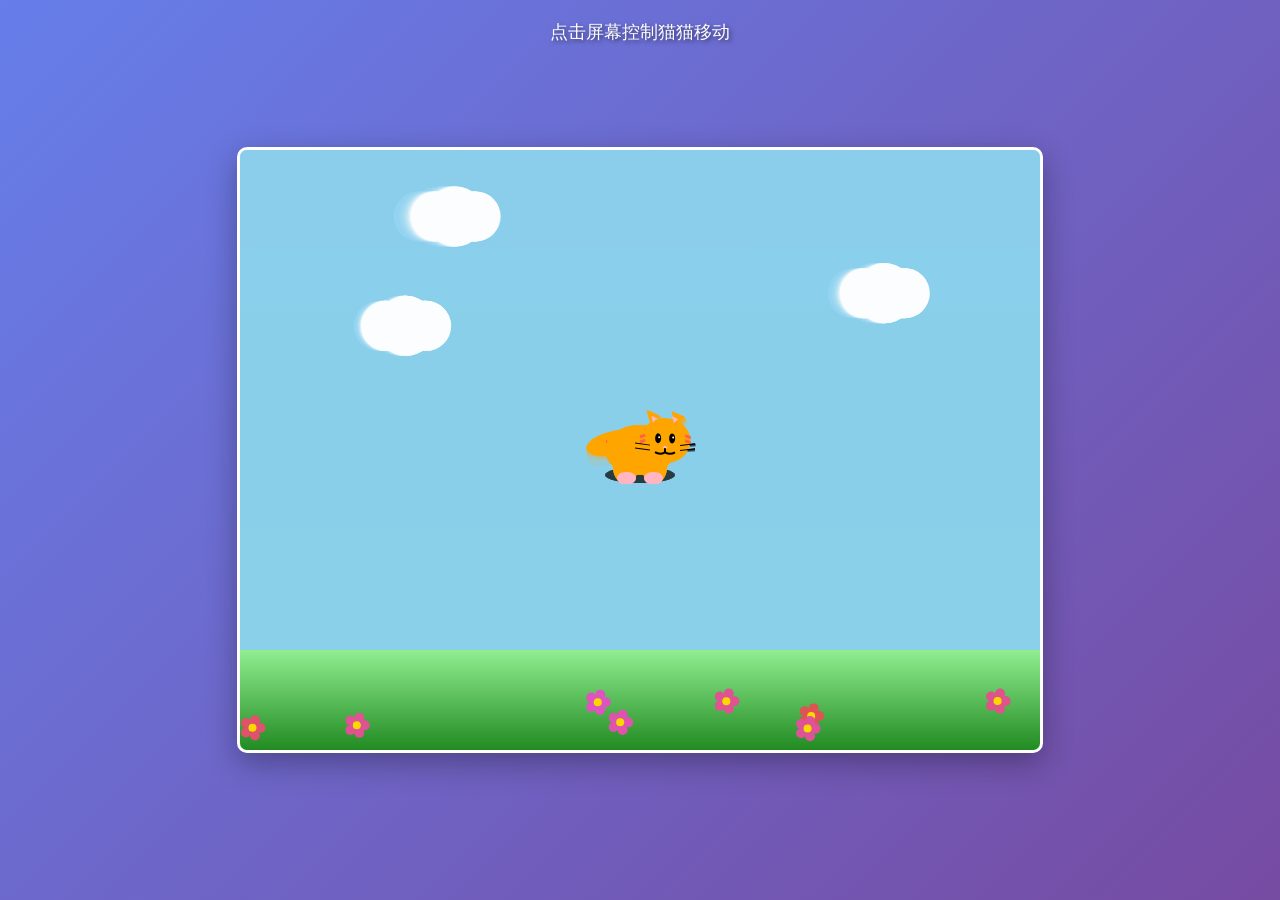
==== index.html @ fc397f68 "Initial commit: HideCat escape game with cat sprite animations" ====
<!DOCTYPE html>
<html lang="zh-CN">
<head>
    <meta charset="UTF-8">
    <meta name="viewport" content="width=device-width, initial-scale=1.0">
    <title>猫猫移动游戏</title>
    <style>
        body {
            margin: 0;
            padding: 0;
            display: flex;
            justify-content: center;
            align-items: center;
            min-height: 100vh;
            background: linear-gradient(135deg, #667eea 0%, #764ba2 100%);
            font-family: Arial, sans-serif;
        }
        #gameCanvas {
            border: 3px solid #fff;
            border-radius: 10px;
            box-shadow: 0 10px 30px rgba(0, 0, 0, 0.3);
            cursor: pointer;
            background: linear-gradient(to bottom, #87CEEB 0%, #98FB98 100%);
        }
        .info {
            position: absolute;
            top: 20px;
            left: 50%;
            transform: translateX(-50%);
            color: white;
            font-size: 18px;
            text-shadow: 2px 2px 4px rgba(0, 0, 0, 0.5);
        }
    </style>
</head>
<body>
    <div class="info">点击屏幕控制猫猫移动</div>
    <canvas id="gameCanvas" width="800" height="600"></canvas>
    <script src="game.js"></script>
</body>
</html>
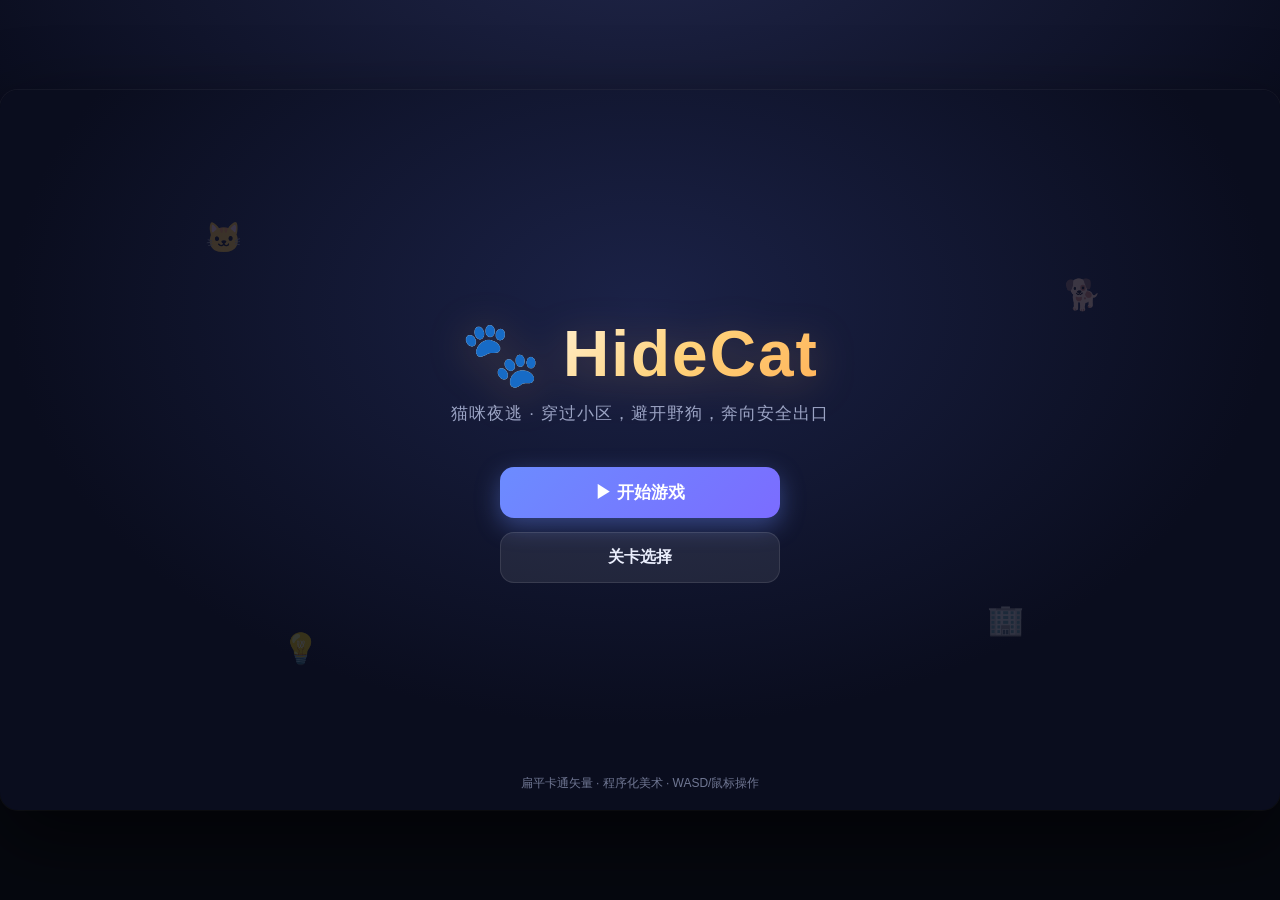
==== commit dff8c5cd: "商业级重构：统一扁平矢量美术 + 小区场景 + 敌人UI + 全新界面 把游戏整体重做成统一的扁平卡通矢量风格，彻底解决此前三套混乱PNG素材的 风格不一致问题。所有角色/建筑/道具/特效改为程序化矢" ====
--- a/index.html
+++ b/index.html
@@ -1,41 +1,225 @@
 <!DOCTYPE html>
 <html lang="zh-CN">
 <head>
-    <meta charset="UTF-8">
-    <meta name="viewport" content="width=device-width, initial-scale=1.0">
-    <title>猫猫移动游戏</title>
-    <style>
-        body {
-            margin: 0;
-            padding: 0;
-            display: flex;
-            justify-content: center;
-            align-items: center;
-            min-height: 100vh;
-            background: linear-gradient(135deg, #667eea 0%, #764ba2 100%);
-            font-family: Arial, sans-serif;
-        }
-        #gameCanvas {
-            border: 3px solid #fff;
-            border-radius: 10px;
-            box-shadow: 0 10px 30px rgba(0, 0, 0, 0.3);
-            cursor: pointer;
-            background: linear-gradient(to bottom, #87CEEB 0%, #98FB98 100%);
-        }
-        .info {
-            position: absolute;
-            top: 20px;
-            left: 50%;
-            transform: translateX(-50%);
-            color: white;
-            font-size: 18px;
-            text-shadow: 2px 2px 4px rgba(0, 0, 0, 0.5);
-        }
-    </style>
+<meta charset="UTF-8">
+<meta name="viewport" content="width=device-width, initial-scale=1.0">
+<title>HideCat · 猫咪夜逃</title>
+<style>
+    :root{
+        --ink:#0d1022; --panel:rgba(16,20,40,.82); --edge:rgba(255,255,255,.10);
+        --primary:#6c8cff; --primary2:#8aa0ff; --gold:#ffcc4d; --safe:#5fd98a; --danger:#ff5d5d;
+        --text:#eaeefc; --muted:#9aa3c4;
+        --font: -apple-system,BlinkMacSystemFont,'Segoe UI','PingFang SC','Microsoft YaHei',sans-serif;
+    }
+    *{margin:0;padding:0;box-sizing:border-box}
+    html,body{height:100%}
+    body{
+        display:flex;justify-content:center;align-items:center;min-height:100vh;
+        background:radial-gradient(1200px 700px at 50% -10%, #20264a 0%, #0a0d1e 60%, #06080f 100%);
+        font-family:var(--font);color:var(--text);overflow:hidden;
+    }
+    #gameContainer{
+        position:relative;width:1280px;height:720px;max-width:100vw;max-height:100vh;
+        background:#080a16;border-radius:18px;overflow:hidden;
+        box-shadow:0 30px 80px rgba(0,0,0,.6),0 0 0 1px rgba(255,255,255,.05);
+    }
+    #gameCanvas{display:block;width:100%;height:100%;cursor:crosshair}
+
+    /* ---------- 通用面板/按钮 ---------- */
+    .btn-primary,.btn-ghost,.menu-btn{
+        font-family:var(--font);font-weight:700;cursor:pointer;border:none;border-radius:14px;
+        transition:transform .15s ease,box-shadow .15s ease,background .15s ease;
+    }
+    .btn-primary{
+        padding:14px 30px;font-size:17px;color:#fff;
+        background:linear-gradient(135deg,var(--primary) 0%,#7b6cff 100%);
+        box-shadow:0 8px 24px rgba(108,140,255,.4);
+    }
+    .btn-primary:hover{transform:translateY(-2px)}
+    .btn-primary:active{transform:translateY(0)}
+    .btn-ghost{
+        padding:14px 26px;font-size:16px;color:var(--text);
+        background:rgba(255,255,255,.08);border:1px solid var(--edge);
+    }
+    .btn-ghost:hover{background:rgba(255,255,255,.16)}
+
+    /* ---------- 主菜单 ---------- */
+    .screen{
+        position:absolute;inset:0;z-index:50;display:flex;flex-direction:column;
+        justify-content:center;align-items:center;
+        background:radial-gradient(900px 600px at 50% 30%, #1b2247 0%, #0a0d1e 70%);
+    }
+    .screen.hidden{display:none}
+    .logo{font-size:64px;font-weight:800;letter-spacing:2px;
+        background:linear-gradient(135deg,#fff 0%,#ffd27a 60%,#ffb35a 100%);
+        -webkit-background-clip:text;background-clip:text;-webkit-text-fill-color:transparent;
+        filter:drop-shadow(0 6px 20px rgba(255,180,90,.25));
+    }
+    .logo .paw{-webkit-text-fill-color:initial}
+    .tagline{color:var(--muted);font-size:17px;margin-top:10px;letter-spacing:1px}
+    .menu-actions{margin-top:42px;display:flex;flex-direction:column;gap:14px;width:280px}
+    .menu-actions .btn-primary,.menu-actions .btn-ghost{width:100%;text-align:center}
+    .credits{position:absolute;bottom:18px;color:var(--muted);font-size:12px;opacity:.7}
+    .floaty{position:absolute;font-size:30px;opacity:.18;animation:floaty 7s ease-in-out infinite}
+    @keyframes floaty{0%,100%{transform:translateY(0)}50%{transform:translateY(-16px)}}
+
+    /* ---------- 关卡选择 ---------- */
+    .ls-title{font-size:34px;font-weight:800;margin-bottom:6px}
+    .ls-sub{color:var(--muted);margin-bottom:28px}
+    .level-grid{display:grid;grid-template-columns:repeat(5,1fr);gap:16px;max-width:920px;padding:0 20px}
+    .level-card{
+        position:relative;background:linear-gradient(160deg,rgba(255,255,255,.08),rgba(255,255,255,.03));
+        border:1px solid var(--edge);border-radius:16px;padding:18px 14px;cursor:pointer;text-align:center;
+        transition:transform .18s ease,border-color .18s ease,box-shadow .18s ease;overflow:hidden;
+    }
+    .level-card:hover{transform:translateY(-6px);border-color:var(--primary);box-shadow:0 16px 40px rgba(108,140,255,.28)}
+    .level-card .num{font-size:13px;color:var(--gold);font-weight:800;letter-spacing:1px}
+    .level-card .lname{font-size:18px;font-weight:800;margin:8px 0}
+    .level-card .diff{font-size:12px;color:var(--muted)}
+    .level-card .pip{display:inline-block;width:7px;height:7px;border-radius:50%;background:#3a4166;margin:0 2px}
+    .level-card .pip.on{background:var(--danger)}
+    .level-thumb{height:54px;border-radius:10px;margin-bottom:10px;border:1px solid var(--edge)}
+
+    /* ---------- HUD ---------- */
+    .menu-btn{
+        position:absolute;top:16px;left:16px;z-index:30;padding:10px 16px;font-size:14px;color:var(--text);
+        background:var(--panel);border:1px solid var(--edge);backdrop-filter:blur(8px);
+    }
+    .menu-btn:hover{background:rgba(255,255,255,.16)}
+    .hud{position:absolute;top:62px;left:16px;z-index:20;display:flex;flex-direction:column;gap:10px}
+    .hud-item{display:flex;align-items:center;gap:10px;background:var(--panel);border:1px solid var(--edge);
+        border-radius:14px;padding:7px 12px;backdrop-filter:blur(8px);width:max-content}
+    .hud .icon{font-size:16px}
+    .bar{width:170px;height:14px;border-radius:8px;background:rgba(0,0,0,.35);padding:2px;overflow:hidden}
+    .bar > span{display:block;height:10px;border-radius:6px;transition:width .25s ease}
+    .health > span{background:linear-gradient(90deg,#ff6b6b,#ff9a8b)}
+    .stamina > span{background:linear-gradient(90deg,#51cf66,#8ce99a)}
+    .objective{font-size:13px;font-weight:700}
+    .tag{font-size:12px;font-weight:700;color:var(--gold)}
+
+    .minimap{position:absolute;top:16px;right:16px;width:170px;height:170px;z-index:20;
+        background:var(--panel);border:1px solid var(--edge);border-radius:16px;padding:10px;
+        backdrop-filter:blur(8px);display:none}
+    .minimap.show{display:block}
+    #minimapCanvas{width:150px;height:150px;border-radius:8px}
+    .minimap .mm-label{position:absolute;bottom:6px;left:0;right:0;text-align:center;font-size:10px;color:var(--muted)}
+
+    .warning,.safe-tag{position:absolute;left:50%;transform:translateX(-50%);z-index:25;
+        padding:9px 20px;border-radius:20px;font-weight:800;font-size:14px;display:none}
+    .warning{top:84px;background:rgba(255,93,93,.95);color:#fff;box-shadow:0 6px 20px rgba(255,93,93,.5);
+        animation:shake .5s infinite}
+    .warning.show{display:block}
+    .safe-tag{top:84px;background:rgba(95,217,138,.95);color:#06210f;box-shadow:0 6px 20px rgba(95,217,138,.4)}
+    .safe-tag.show{display:block}
+    @keyframes shake{0%,100%{transform:translateX(-50%)}25%{transform:translateX(-52%)}75%{transform:translateX(-48%)}}
+
+    .controls{position:absolute;bottom:14px;left:50%;transform:translateX(-50%);z-index:20;
+        color:var(--muted);font-size:12px;background:var(--panel);border:1px solid var(--edge);
+        padding:7px 16px;border-radius:16px;backdrop-filter:blur(8px)}
+
+    /* ---------- 结算 ---------- */
+    .overlay{position:absolute;inset:0;z-index:60;display:none;justify-content:center;align-items:center;
+        background:rgba(4,6,14,.78);backdrop-filter:blur(4px)}
+    .overlay.show{display:flex;animation:fadeIn .3s ease}
+    @keyframes fadeIn{from{opacity:0}to{opacity:1}}
+    .overlay-card{text-align:center;background:linear-gradient(160deg,rgba(28,34,66,.95),rgba(14,18,38,.95));
+        border:1px solid var(--edge);border-radius:22px;padding:42px 48px;box-shadow:0 30px 80px rgba(0,0,0,.6);
+        animation:pop .3s ease}
+    @keyframes pop{from{transform:scale(.9)}to{transform:scale(1)}}
+    .overlay-card h2{font-size:40px;margin-bottom:12px}
+    .overlay-card p{color:var(--muted);font-size:16px;margin-bottom:28px}
+    .overlay-card #gameOverButtons{display:flex;gap:14px;justify-content:center}
+    .overlay.win .overlay-card{box-shadow:0 0 0 1px rgba(95,217,138,.4),0 30px 80px rgba(0,0,0,.6)}
+    .overlay.lose .overlay-card{box-shadow:0 0 0 1px rgba(255,93,93,.35),0 30px 80px rgba(0,0,0,.6)}
+</style>
 </head>
 <body>
-    <div class="info">点击屏幕控制猫猫移动</div>
-    <canvas id="gameCanvas" width="800" height="600"></canvas>
-    <script src="game.js"></script>
+<div id="gameContainer">
+
+    <canvas id="gameCanvas" width="1280" height="720"></canvas>
+
+    <!-- 游戏内菜单按钮 -->
+    <button class="menu-btn" onclick="returnToMenu()">☰ 菜单</button>
+
+    <!-- HUD -->
+    <div class="hud">
+        <div class="hud-item"><span class="icon">❤️</span><div class="bar health"><span id="healthFill" style="width:100%"></span></div></div>
+        <div class="hud-item"><span class="icon">⚡</span><div class="bar stamina"><span id="staminaFill" style="width:100%"></span></div></div>
+        <div class="hud-item"><span class="icon">🎯</span><span class="objective" id="objective">🐱 猫咪　距出口 —</span></div>
+        <div class="hud-item"><span class="tag" id="levelTag">第 1 关</span></div>
+    </div>
+
+    <div class="minimap"><canvas id="minimapCanvas" width="150" height="150"></canvas><div class="mm-label">小地图 · M 键开关</div></div>
+
+    <div class="warning" id="warning">⚠️ 危险！野狗正在追击！</div>
+    <div class="safe-tag" id="safeTag">💡 安全区 · 野狗不会靠近</div>
+
+    <div class="controls">点击地面移动 · WASD/方向键 · Shift 奔跑 · Tab 切换猫/狗 · M 小地图 · ESC 菜单</div>
+
+    <!-- 结算 -->
+    <div class="overlay" id="gameOver">
+        <div class="overlay-card">
+            <h2 id="gameOverTitle">游戏结束</h2>
+            <p id="gameOverMessage">再试一次吧！</p>
+            <div id="gameOverButtons"></div>
+        </div>
+    </div>
+
+    <!-- 主菜单 -->
+    <div class="screen" id="mainMenu">
+        <div class="floaty" style="top:18%;left:16%">🐱</div>
+        <div class="floaty" style="top:26%;right:14%;animation-delay:1.5s">🐕</div>
+        <div class="floaty" style="bottom:20%;left:22%;animation-delay:3s">💡</div>
+        <div class="floaty" style="bottom:24%;right:20%;animation-delay:2s">🏢</div>
+        <h1 class="logo"><span class="paw">🐾</span> HideCat</h1>
+        <div class="tagline">猫咪夜逃 · 穿过小区，避开野狗，奔向安全出口</div>
+        <div class="menu-actions">
+            <button class="btn-primary" onclick="startLevel(1)">▶ 开始游戏</button>
+            <button class="btn-ghost" onclick="openLevelSelect()">关卡选择</button>
+        </div>
+        <div class="credits">扁平卡通矢量 · 程序化美术 · WASD/鼠标操作</div>
+    </div>
+
+    <!-- 关卡选择 -->
+    <div class="screen hidden" id="levelSelect">
+        <button class="menu-btn" style="position:absolute" onclick="backToMainMenu()">← 返回</button>
+        <div class="ls-title">选择关卡</div>
+        <div class="ls-sub">难度逐关递增：灯光更少、野狗更多</div>
+        <div class="level-grid" id="levelGrid"></div>
+    </div>
+
+</div>
+
+<script src="js/art.js"></script>
+<script src="js/world.js"></script>
+<script src="js/entities.js"></script>
+<script src="js/ui.js"></script>
+<script src="js/main.js"></script>
+<script>
+    // 动态生成关卡卡片
+    (function(){
+        const grid = document.getElementById('levelGrid');
+        const thumbs = [
+            'linear-gradient(160deg,#3a4a86,#222a52)',
+            'linear-gradient(160deg,#3a6f5c,#244a3f)',
+            'linear-gradient(160deg,#5a4a86,#2e2552)',
+            'linear-gradient(160deg,#86684a,#523f25)',
+            'linear-gradient(160deg,#2a2f52,#12162c)'
+        ];
+        Object.keys(HC.LEVELS).forEach((k,i)=>{
+            const lv = HC.LEVELS[k];
+            const pips = [1,2,3,4,5].map(n=>`<span class="pip ${n<=Number(k)?'on':''}"></span>`).join('');
+            const card = document.createElement('div');
+            card.className='level-card';
+            card.onclick=()=>startLevel(Number(k));
+            card.innerHTML =
+                `<div class="level-thumb" style="background:${thumbs[i]}"></div>`+
+                `<div class="num">第 ${k} 关</div>`+
+                `<div class="lname">${lv.name}</div>`+
+                `<div class="diff">${pips}</div>`;
+            grid.appendChild(card);
+        });
+    })();
+</script>
 </body>
-</html>+</html>
